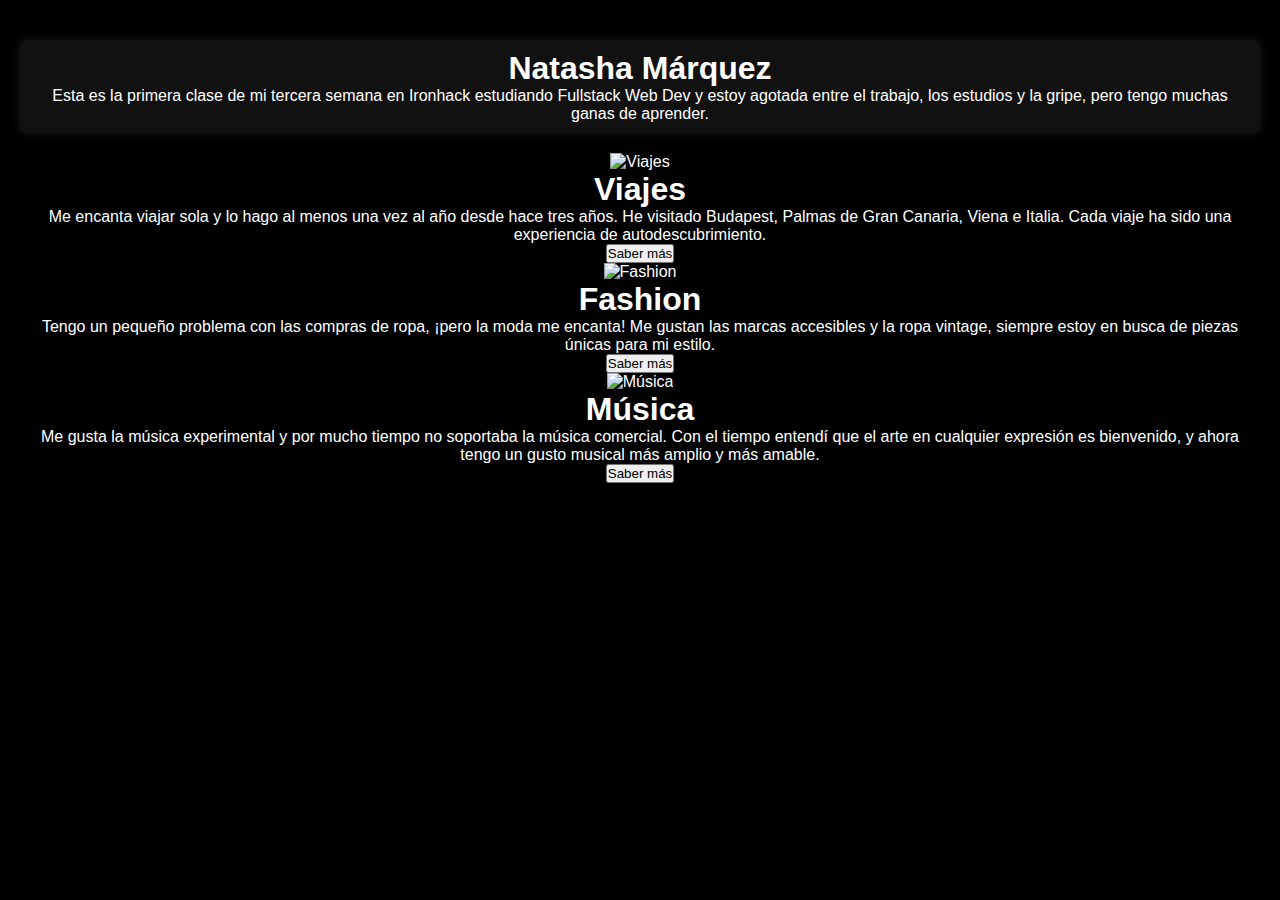
==== proyecto/index.html @ a1635500 "4" ====
<!DOCTYPE html>
<html lang="es">
<head>
    <meta charset="UTF-8">
    <meta name="viewport" content="width=device-width, initial-scale=1.0">
    <title>Sobre Natasha Márquez</title>
    <link rel="stylesheet" href="/proyecto/stylr.css">
</head>
<body>
    <div class="about">
        <h1>Natasha Márquez</h1>
        <p class="info">Esta es la primera clase de mi tercera semana en Ironhack estudiando Fullstack Web Dev y estoy agotada entre el trabajo, los estudios y la gripe, pero tengo muchas ganas de aprender.</p>
    </div>
    <div class="container">
        <div class="card">
            <img src="https://source.unsplash.com/300x200/?travel" alt="Viajes">
            <h1 class="card-title">Viajes</h1>
            <p class="card-text">Me encanta viajar sola y lo hago al menos una vez al año desde hace tres años. He visitado Budapest, Palmas de Gran Canaria, Viena e Italia. Cada viaje ha sido una experiencia de autodescubrimiento.</p>
            <button class="card-button">Saber más</button>
        </div>
        <div class="card">
            <img src="https://source.unsplash.com/300x200/?fashion" alt="Fashion">
            <h1 class="card-title">Fashion</h1>
            <p class="card-text">Tengo un pequeño problema con las compras de ropa, ¡pero la moda me encanta! Me gustan las marcas accesibles y la ropa vintage, siempre estoy en busca de piezas únicas para mi estilo.</p>
            <button class="card-button">Saber más</button>
        </div>
        <div class="card">
            <img src="https://source.unsplash.com/300x200/?music" alt="Música">
            <h1 class="card-title">Música</h1>
            <p class="card-text">Me gusta la música experimental y por mucho tiempo no soportaba la música comercial. Con el tiempo entendí que el arte en cualquier expresión es bienvenido, y ahora tengo un gusto musical más amplio y más amable.</p>
            <button class="card-button">Saber más</button>
        </div>
    </div>
</body>
</html>
---- proyecto/stylr.css ----
* 
    {
    margin: 0;
    padding: 0;
    box-sizing: border-box;
    font-family: 'Poppins', sans-serif;
}

body {
    padding: 20px;
    background-color: #000;
    text-align: center;
    color: white;
}


header {
    display: flex;
    justify-content: center;
    background: #222;
    color: white;
    padding: 20px;
    gap: 20px;
    border-radius: 8px;
}


.about {
    margin: 20px 0;
    padding: 10px;
    background: #111;
    border-radius: 8px;
    box-shadow: 0px 0px 10px rgba(255, 255, 255, 0.1);
}


.hobbies-container {
    display: flex;
    justify-content: space-around;
    align-items: center;
    gap: 20px;
    padding: 20px;
}

.hobby {
    width: 30%;
    background: #111;
    padding: 10px;
    border-radius: 8px;
    box-shadow: 0px 0px 10px rgba(255, 255, 255, 0.1);
}

.hobby img {
    width: 100%;
    border-radius: 8px;
}

.other-hobbies {
    display: flex;
    flex-wrap: wrap;
    justify-content: center;
    gap: 10px;
    margin-top: 20px;
}

.other-hobby {
    background: #111;
    padding: 15px;
    width: 150px;
    text-align: center;
    border-radius: 8px;
    box-shadow: 0px 0px 5px rgba(255, 255, 255, 0.1);
}
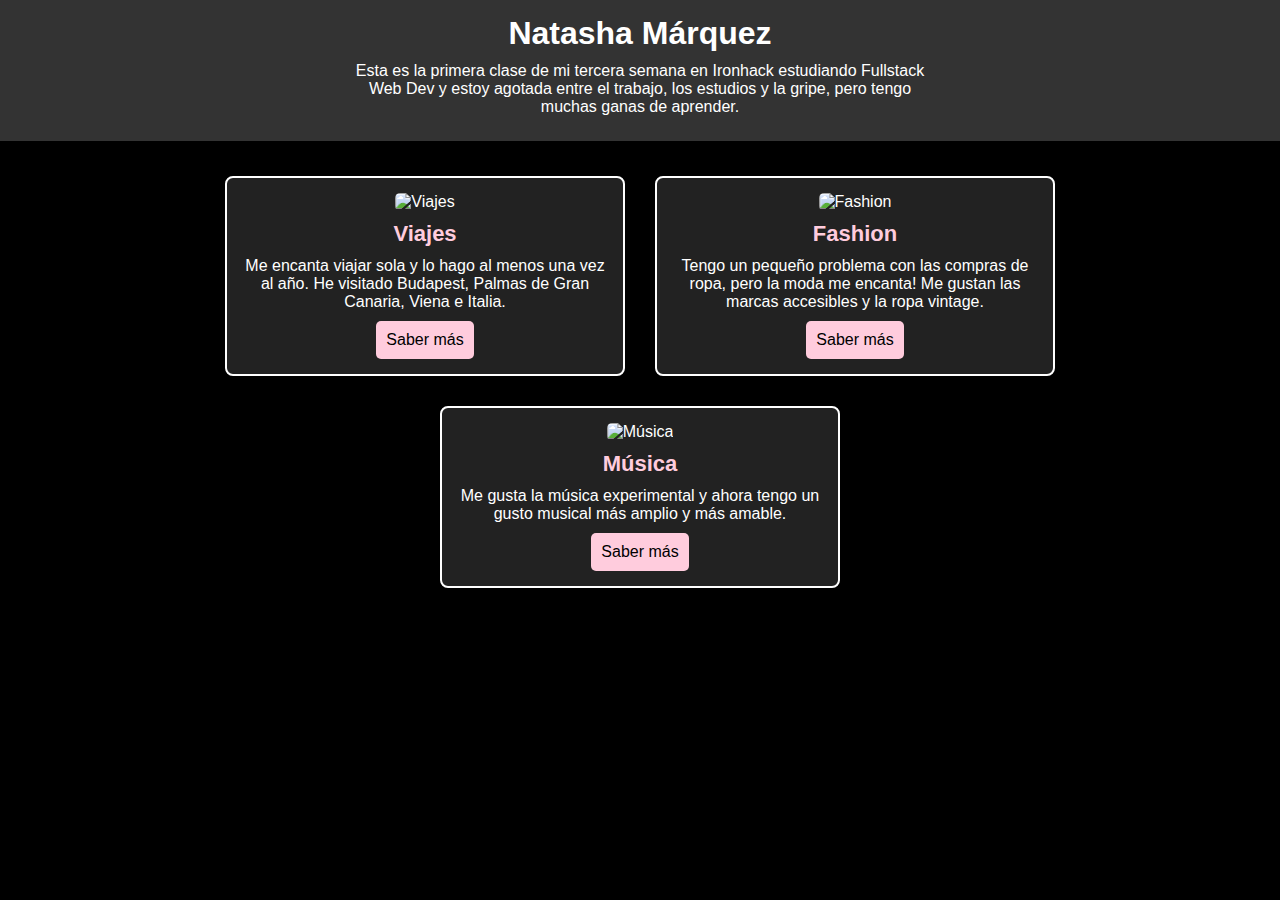
==== commit 51f62246: "gg" ====
--- a/proyecto/index.html
+++ b/proyecto/index.html
@@ -4,32 +4,32 @@
     <meta charset="UTF-8">
     <meta name="viewport" content="width=device-width, initial-scale=1.0">
     <title>Sobre Natasha Márquez</title>
-    <link rel="stylesheet" href="/proyecto/stylr.css">
+    <link rel="stylesheet" href="style.css">
 </head>
 <body>
-    <div class="about">
+    <div class="navbar">
         <h1>Natasha Márquez</h1>
         <p class="info">Esta es la primera clase de mi tercera semana en Ironhack estudiando Fullstack Web Dev y estoy agotada entre el trabajo, los estudios y la gripe, pero tengo muchas ganas de aprender.</p>
     </div>
     <div class="container">
         <div class="card">
-            <img src="https://source.unsplash.com/300x200/?travel" alt="Viajes">
+            <img src="" alt="Viajes">
             <h1 class="card-title">Viajes</h1>
-            <p class="card-text">Me encanta viajar sola y lo hago al menos una vez al año desde hace tres años. He visitado Budapest, Palmas de Gran Canaria, Viena e Italia. Cada viaje ha sido una experiencia de autodescubrimiento.</p>
-            <button class="card-button">Saber más</button>
+            <p class="card-text">Me encanta viajar sola y lo hago al menos una vez al año. He visitado Budapest, Palmas de Gran Canaria, Viena e Italia.</p>
+            <button class="btn">Saber más</button>
         </div>
         <div class="card">
-            <img src="https://source.unsplash.com/300x200/?fashion" alt="Fashion">
+            <img src="" alt="Fashion">
             <h1 class="card-title">Fashion</h1>
-            <p class="card-text">Tengo un pequeño problema con las compras de ropa, ¡pero la moda me encanta! Me gustan las marcas accesibles y la ropa vintage, siempre estoy en busca de piezas únicas para mi estilo.</p>
-            <button class="card-button">Saber más</button>
+            <p class="card-text">Tengo un pequeño problema con las compras de ropa, pero la moda me encanta! Me gustan las marcas accesibles y la ropa vintage.</p>
+            <button class="btn">Saber más</button>
         </div>
         <div class="card">
-            <img src="https://source.unsplash.com/300x200/?music" alt="Música">
+            <img src="" alt="Música">
             <h1 class="card-title">Música</h1>
-            <p class="card-text">Me gusta la música experimental y por mucho tiempo no soportaba la música comercial. Con el tiempo entendí que el arte en cualquier expresión es bienvenido, y ahora tengo un gusto musical más amplio y más amable.</p>
-            <button class="card-button">Saber más</button>
+            <p class="card-text">Me gusta la música experimental y ahora tengo un gusto musical más amplio y más amable.</p>
+            <button class="btn">Saber más</button>
         </div>
     </div>
 </body>
-</html>
+</html>--- a/proyecto/style.css
+++ b/proyecto/style.css
@@ -0,0 +1,66 @@
+* {
+    margin: 0;
+    padding: 0;
+    box-sizing: border-box;
+}
+body {
+    font-family: Arial, sans-serif;
+    background-color: black;
+    color: white;
+    text-align: center;
+}
+.navbar {
+    width: 100%;
+    background-color: #333;
+    padding: 15px;
+}
+.info {
+    max-width: 600px;
+    margin: 10px auto;
+    text-align: center;
+}
+.container {
+    display: flex;
+    flex-wrap: wrap;
+    justify-content: center;
+    padding: 20px;
+}
+.card {
+    width: 80%;
+    max-width: 400px;
+    border: 2px solid #fff;
+    margin: 15px;
+    padding: 15px;
+    background-color: #222;
+    border-radius: 8px;
+    text-align: center;
+}
+.card img {
+    width: 100%;
+    height: auto;
+    max-height: 200px;
+    object-fit: cover;
+    border-radius: 5px;
+}
+.card-title {
+    font-size: 22px;
+    color: #ffccdd;
+    margin-top: 10px;
+}
+.card-text {
+    font-size: 16px;
+    margin-top: 10px;
+}
+.btn {
+    background-color: #ffccdd;
+    color: black;
+    border: none;
+    padding: 10px;
+    margin-top: 10px;
+    cursor: pointer;
+    font-size: 16px;
+    border-radius: 5px;
+}
+.btn:hover {
+    background-color: lightgray;
+}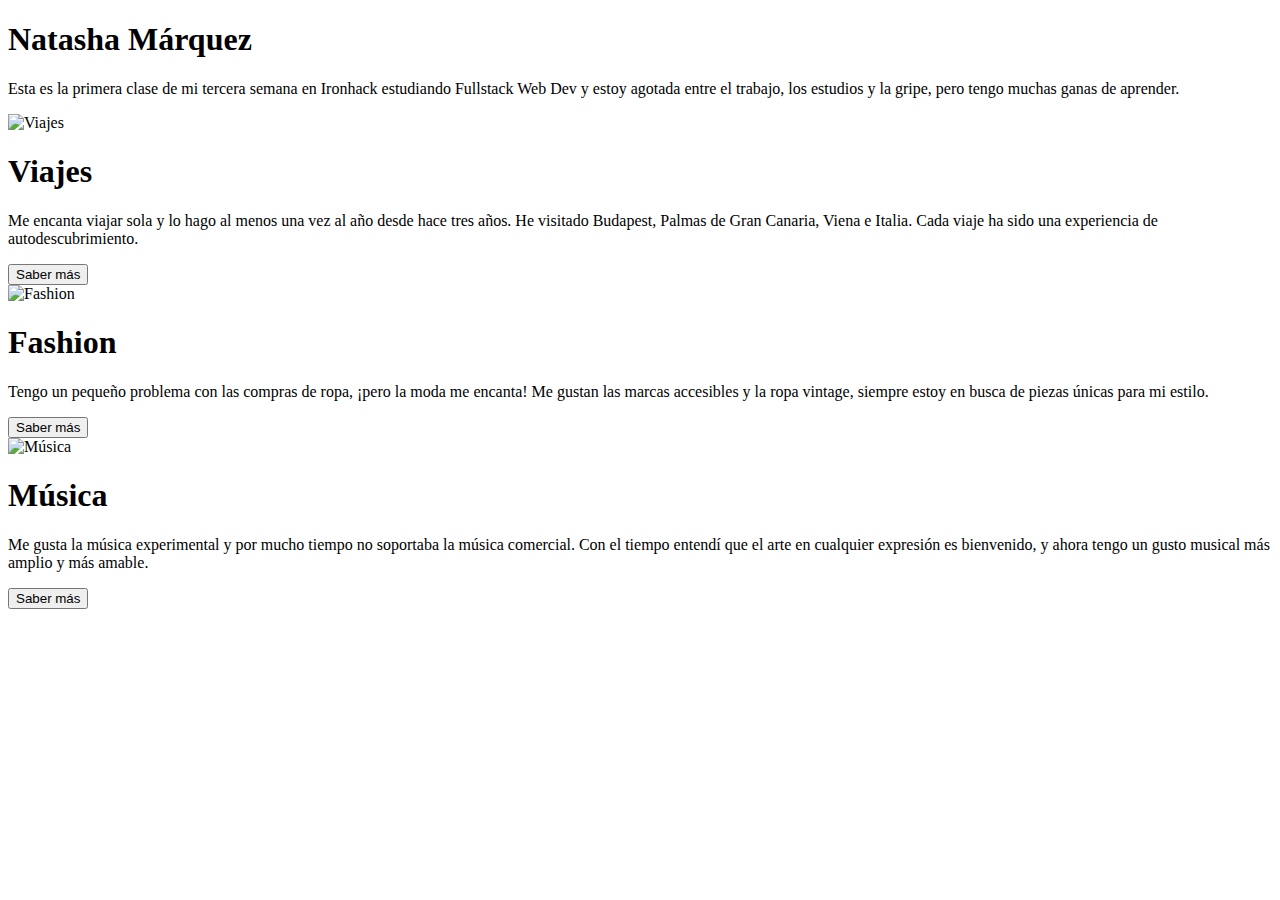
==== commit 963c05c9: "f" ====
--- a/proyecto/index.html
+++ b/proyecto/index.html
@@ -4,32 +4,32 @@
     <meta charset="UTF-8">
     <meta name="viewport" content="width=device-width, initial-scale=1.0">
     <title>Sobre Natasha Márquez</title>
-    <link rel="stylesheet" href="style.css">
+    <link rel="stylesheet" href="/proyecto/stylr.css">
 </head>
 <body>
-    <div class="navbar">
+    <div class="about">
         <h1>Natasha Márquez</h1>
         <p class="info">Esta es la primera clase de mi tercera semana en Ironhack estudiando Fullstack Web Dev y estoy agotada entre el trabajo, los estudios y la gripe, pero tengo muchas ganas de aprender.</p>
     </div>
     <div class="container">
         <div class="card">
-            <img src="" alt="Viajes">
+            <img src="https://source.unsplash.com/300x200/?travel" alt="Viajes">
             <h1 class="card-title">Viajes</h1>
-            <p class="card-text">Me encanta viajar sola y lo hago al menos una vez al año. He visitado Budapest, Palmas de Gran Canaria, Viena e Italia.</p>
-            <button class="btn">Saber más</button>
+            <p class="card-text">Me encanta viajar sola y lo hago al menos una vez al año desde hace tres años. He visitado Budapest, Palmas de Gran Canaria, Viena e Italia. Cada viaje ha sido una experiencia de autodescubrimiento.</p>
+            <button class="card-button">Saber más</button>
         </div>
         <div class="card">
-            <img src="" alt="Fashion">
+            <img src="https://source.unsplash.com/300x200/?fashion" alt="Fashion">
             <h1 class="card-title">Fashion</h1>
-            <p class="card-text">Tengo un pequeño problema con las compras de ropa, pero la moda me encanta! Me gustan las marcas accesibles y la ropa vintage.</p>
-            <button class="btn">Saber más</button>
+            <p class="card-text">Tengo un pequeño problema con las compras de ropa, ¡pero la moda me encanta! Me gustan las marcas accesibles y la ropa vintage, siempre estoy en busca de piezas únicas para mi estilo.</p>
+            <button class="card-button">Saber más</button>
         </div>
         <div class="card">
-            <img src="" alt="Música">
+            <img src="https://source.unsplash.com/300x200/?music" alt="Música">
             <h1 class="card-title">Música</h1>
-            <p class="card-text">Me gusta la música experimental y ahora tengo un gusto musical más amplio y más amable.</p>
-            <button class="btn">Saber más</button>
+            <p class="card-text">Me gusta la música experimental y por mucho tiempo no soportaba la música comercial. Con el tiempo entendí que el arte en cualquier expresión es bienvenido, y ahora tengo un gusto musical más amplio y más amable.</p>
+            <button class="card-button">Saber más</button>
         </div>
     </div>
 </body>
-</html>+</html>
